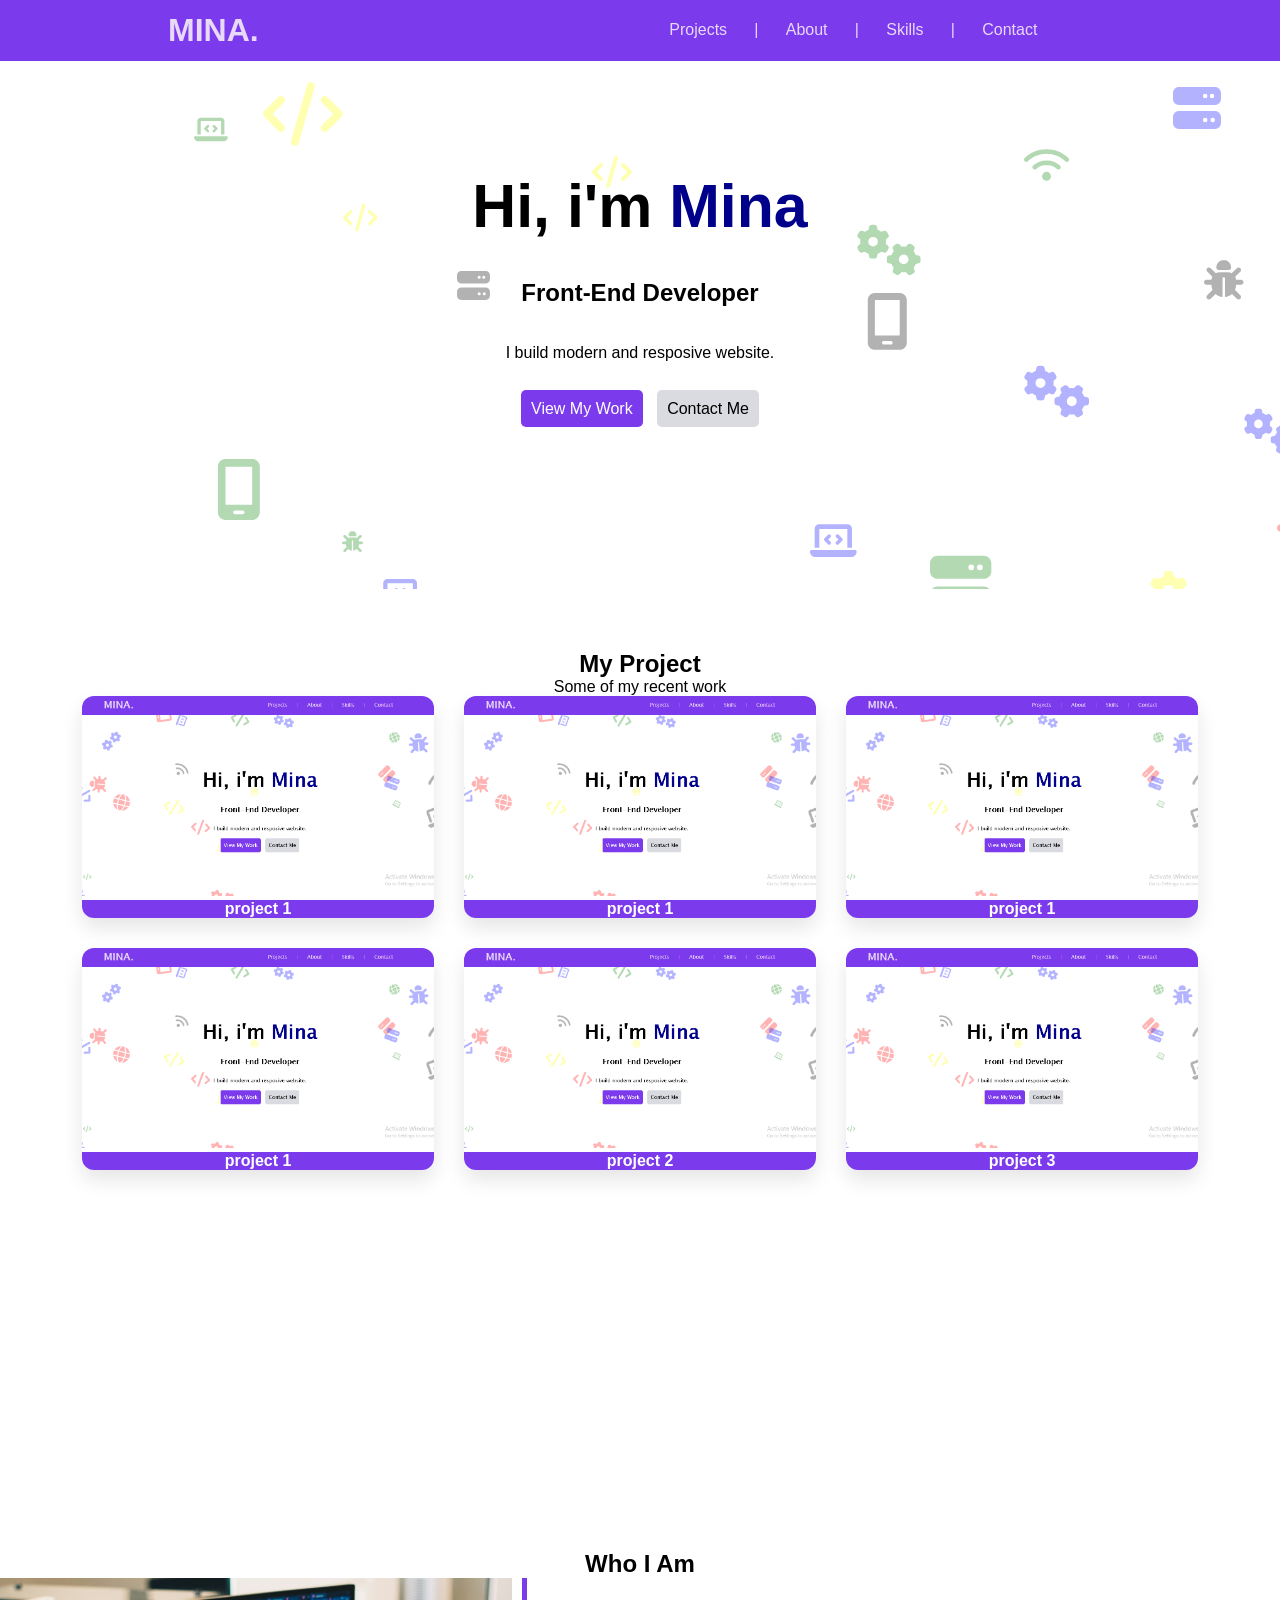
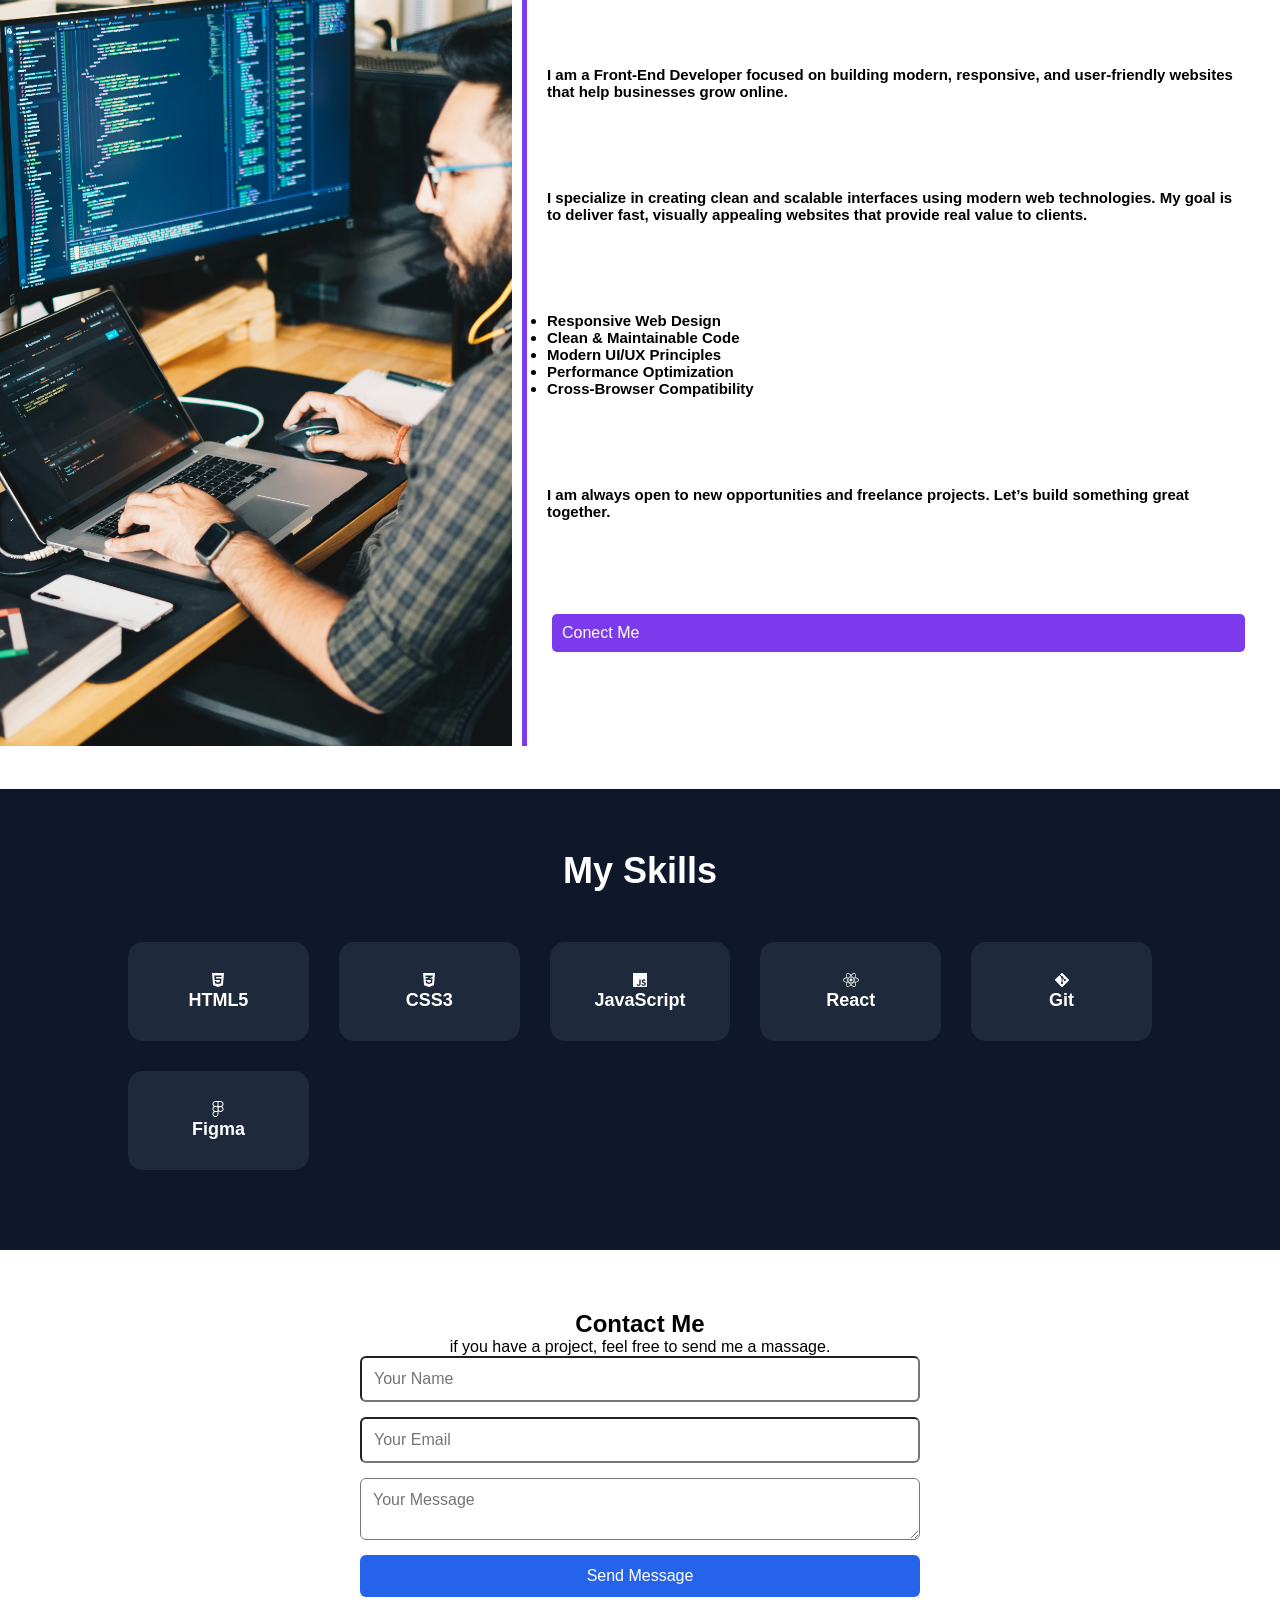
==== index.html @ 165a1e5b "add my portoflio" ====
<!DOCTYPE html>
<html lang="en">
<head>
    <meta charset="UTF-8">
    <meta name="viewport" content="width=device-width, initial-scale=1.0">
    <link rel="stylesheet" href="./all.min.css">
    <link rel="stylesheet" href="./style.css">
    <title>portofilo</title>
</head>
<body>
    
    <div class="popups">

            <div class="pop" >
                <img src="./test.png" alt="">
                <div class="pop-content">
                    <h1>project 1</h1>
                    <p>Lorem ipsum dolor sit amet consectetur adipisicing elit. Corrupti corporis minus harum cumque voluptatum aliquam quaerat alias iure quidem velit ipsa aspernatur accusamus ipsam omnis quod, quo quasi magni rem?</p>
                    
                    <a class="btn primary" href="">Live</a>
                </div>
            </div>
        <div class="back-Pop"></div>        
    </div>



    <div class="background-icons"></div>
    <!-- Navbar -->
    <header>
        <h1>
            MINA.
        </h1>
        <nav>
            <a href="#Projects" class="Projects">Projects</a>
            |
            <a href="#About" class="About">About</a>
            |
            <a href="#skills" class="Skills">Skills</a>
            |
            <a href="" class="Contact">Contact</a>
        </nav>
    </header>
    <div class="container">
        <!-- My-Section -->
        <section class="first-enterview">
            <div class="content">
                <h1>Hi, i'm <span>Mina</span></h1>
                <h2>Front-End Developer</h2>
                <p>I build modern and resposive website.</p>
                <div class="hero-buttons">
                    <a href="#Projects"class="btn primary">View My Work</a>
                    <a href="#contact"class="btn secondary">Contact Me</a>
                </div>
            </div>
        </section>
        <!-- My-Projects -->
         <section id="Projects" class="My-Projects">
            <h1>My Project</h1>
            <p>Some of my recent work</p>
            <div class="Project-Container">




                
                <div class="Card" >
                    <span><strong>more info</strong></span>
                    <img src="./test.png" alt="">
                    <h4>project 1</h4>
                </div>
                <div class="Card" >
                    <span><strong>more info</strong></span>
                    <img src="./test.png" alt="">
                    <h4>project 1</h4>
                </div>
                <div class="Card" >
                    <span><strong>more info</strong></span>
                    <img src="./test.png" alt="">
                    <h4>project 1</h4>
                </div>
                <div class="Card" >
                    <span><strong>more info</strong></span>
                    <img src="./test.png" alt="">
                    <h4>project 1</h4>
                </div>       
                <div class="Card" >
                    <span><strong>more info</strong></span>
                    <img src="./test.png" alt="">
                    <h4>project 2</h4>
                </div>
                <div class="Card" >
                    <span><strong>more info</strong></span>
                    <img src="./test.png" alt="">
                    <h4>project 3</h4>
                </div>
            </div>
         </section>
         <!-- About-Me -->
          <section id="About" class="aboutMe">
            <h1>Who I Am</h1>
            <div class="about-content">
                <img src="./imgs/procreator.jpg" alt="">
                <div>
                    <p>
                    I am a Front-End Developer focused on building modern, responsive, and user-friendly websites that help businesses grow online.                   
                    </p>
                    <p>
                      I specialize in creating clean and scalable interfaces using modern web technologies. My goal is to deliver fast, visually appealing websites that provide real value to clients.  
                    </p>
                    <ul>
                        <li>Responsive Web Design</li>
                        <li>Clean & Maintainable Code</li>
                        <li>Modern UI/UX Principles</li>
                        <li>Performance Optimization</li>
                        <li>Cross-Browser Compatibility</li>
                    </ul>
                    <p>
                        I am always open to new opportunities and freelance projects. Let’s build something great together.
                    </p>
                    <a href="" class="btn primary">Conect Me</a>
                </div>
                
            </div>
          </section>
        <section class="skills" id="skills">
            <h2 class="section-title">My Skills</h2>

            <div class="skills-container">
                
                <div class="skill-card">
                <i class="fa-brands fa-html5"></i>
                <h3>HTML5</h3>
                </div>

                <div class="skill-card">
                <i class="fa-brands fa-css3-alt"></i>
                <h3>CSS3</h3>
                </div>

                <div class="skill-card">
                <i class="fa-brands fa-js"></i>
                <h3>JavaScript</h3>
                </div>

                <div class="skill-card">
                <i class="fa-brands fa-react"></i>
                <h3>React</h3>
                </div>

                <div class="skill-card">
                <i class="fa-brands fa-git-alt"></i>
                <h3>Git</h3>
                </div>

                <div class="skill-card">
                <i class="fa-brands fa-figma"></i>
                <h3>Figma</h3>
                </div>

            </div>
        </section>
        <section class="contact">
            <h2>Contact Me</h2>
            <p>if you have a project, feel free to send me a massage.</p>
            <form action="contact.php" method="post">
                <input type="text" name="name" placeholder="Your Name" required>
                <input type="email" name="email" placeholder="Your Email" required>
                <textarea name="message" placeholder="Your Message" required></textarea>
                <button type="submit">Send Message</button>
            </form>
        </section>
    </div>


    <script src="./main.js"></script>
    <script src="./all.min.js"></script>
    <script src="background.js"></script>
</body>
</html>
---- style.css ----
{}
*{
    padding: 0;
    margin: 0;
    box-sizing: border-box;
    scroll-behavior: smooth;
    font-family: 'Lucida Sans', 'Lucida Sans Regular', 'Lucida Grande', 'Lucida Sans Unicode', Geneva, Verdana, sans-serif;
}
.primary{
    background-color: #7c3aed;
    color: white;
    transition: .5s;
}
.none{
    display: none;
}
.secondary{
    background-color: #d9dbe0;
    color: black;
    transition: .5s;
}
.btn{
    border: 0px black solid;
    border-radius: 5px;
    padding: 10px;
    text-decoration: none;
    font-weight: 500;
    margin: 5px;
}
.popups{
    position: fixed;
    display: none;
    align-items: center;
    justify-content: center;
    z-index: 999999;
    width: 100%;
    height: 100%;
    
    .back-Pop{
        position: absolute;
        background-color: rgba(0, 0, 0, 0.5);
        width: 100%;
    height: 100%;
    
    }
    .pop{
        z-index: 10;
        background-color: white;
        width: 40rem;
        height: 35rem;
        display: flex;
        flex-direction: column;
        align-items: center;
        border-radius: 15px;
        overflow: hidden;
               
        img{
            width: 100%;
            
            object-fit: cover;
        }
        .pop-content{
            h1{
                background-color: #7c3aed;
                color: white;
            }
            display: flex;
            flex-direction: column;
            text-align: center;
            gap: 30px;
        }
    }
}
/* NavBar */
header{
    color:#e9d9f9; 
    background-color: #7c3aed;
    display: grid;
    grid-template-columns: 4fr 8fr;
    align-items: center;
    text-align: center;
    height: calc(3rem + 1vw);
    h1{
        cursor: pointer;
    }

    nav{
        a{
            color:#e9d9f9;
            text-decoration: none;
            margin:0 calc(10px + 1vw) ;
        }
    }
    position: fixed;
    z-index: 9999;
    width: 100%;


}
/* background */
.background-icons{
    position: fixed;
    top: 0;
    left: 0;
    width: 100%;
    height: 100%;
    z-index: -1;
    overflow: hidden;
}
.floating-icon{
    position: absolute;
    opacity: 0.3;
    animation: float infinite ease-in-out alternate;
}
@keyframes float {
    0%{
        transform: translate(0px , 0px )rotate(0deg);
    }
    100%{
        transform: translate(var(--moveX), var(--moveY) ) rotate(360deg) ;
    }
    
}
/* container */
.container{
    section{
    padding-top: calc(3rem + 1vw);
    }
    /* my-Section */
    .first-enterview{
        display: flex;
        justify-content: center;
        align-items: center;
        height: calc(36rem + 1vw);
        padding: 4rem 0;
        .content{
            width: 100%;
            height: 70%;
            display: flex;
            flex-direction: column;
            justify-content: space-evenly;          
            text-align: center;
            h1{
                font-size: calc(3rem + 1vw);
                font-weight: 900;
                span{
                    color: darkblue;
                    cursor: pointer;
                }
                
            }
            
        }
    }
    .My-Projects{
        display: flex;
        align-items: center;
        flex-direction: column;
        background-color: white;
        height: 100vh;
        .Project-Container{
            
            display: grid;
            grid-template-columns: auto auto auto;
            gap: 30px;
            .Card{
                position: relative;
                width:22rem  ; 
                border-radius: 12px;
                overflow: hidden;
                box-shadow: 0 10px 20px rgba(0, 0, 0, 0.1);
                cursor: pointer;
                transition: 0.3s ease;
                
                span{
                    position: absolute;
                    inset: 0;
                    display: flex;
                    align-items: center;
                    justify-content: center;
                    background-color: rgba(0, 0, 0, 0.501);
                    color: white;
                    opacity: 0;
                    transition: 0.2s;
                }
                span:hover{                    
                    opacity: 1;
                }
                img{
                    width: 100%;
                    height: 200px;
                    object-fit: cover;
                    
                }
                h4{
                    text-align: center;
                    background-color: #7c3aed;            
                    color:rgb(255, 255, 255) ;
                }
            }
        }
    }
    .aboutMe{
        display: flex;
        align-items: center;
        flex-direction: column;
        background-color: white;
        height: 100vh;
        .about-content{
            display: flex;
            overflow: hidden;
            div{
                padding: 0 20px;
                margin:  0 10px;
                border-left: 5px solid #7c3aed;
                display: flex;
                flex-direction: column;
                justify-content: space-evenly;
                p, ul li{
                    font-size: 15px;
                    font-weight: 700;
                }
            }
        
            img{
                    width: 40%;
                    
                    object-fit: cover;
                    
                }
        }
    }
    
}

.primary:hover{
    border: #7c3aed solid 2px;
    background-color: white;
    color: #7c3aed;

}
.secondary:hover{
    border: #e9d9f9 solid 2px;
    background-color: black;
    color: #e9d9f9;
}
.skills {
  padding: 80px 10%;
  background: #0F172A;
  color: white;
  text-align: center;
}

.section-title {
  font-size: 36px;
  margin-bottom: 50px;
}

.skills-container {
  display: grid;
  grid-template-columns: repeat(auto-fit, minmax(180px, 1fr));
  gap: 30px;
}

.skill-card {
  background: #1E293B;
  padding: 30px;
  border-radius: 15px;
  transition: 0.3s ease;
  cursor: pointer;
}

.skill-card i {
  font-size: 50px;
  margin-bottom: 15px;
  color: #2563EB;
}

.skill-card h3 {
  font-size: 18px;
}

.skill-card:hover {
  transform: translateY(-10px);
  background: #2563EB;
}

.skill-card:hover i {
  color: white;
}
.contact{
  width: 100%;
  max-width: 600px;
  margin: auto;
  text-align: center; 
  padding: 60px 20px;
}
form{
  display: flex;
  flex-direction: column;
  gap: 15px;
  button{
  padding: 12px;
  border: none;
  background: #2563EB;
  color: white;
  font-size: 16px;
  cursor: pointer;
  border-radius: 6px;
}
}
input,textarea{
  padding: 12px;
  border-radius: 6px;
  font-size: 16px;
}
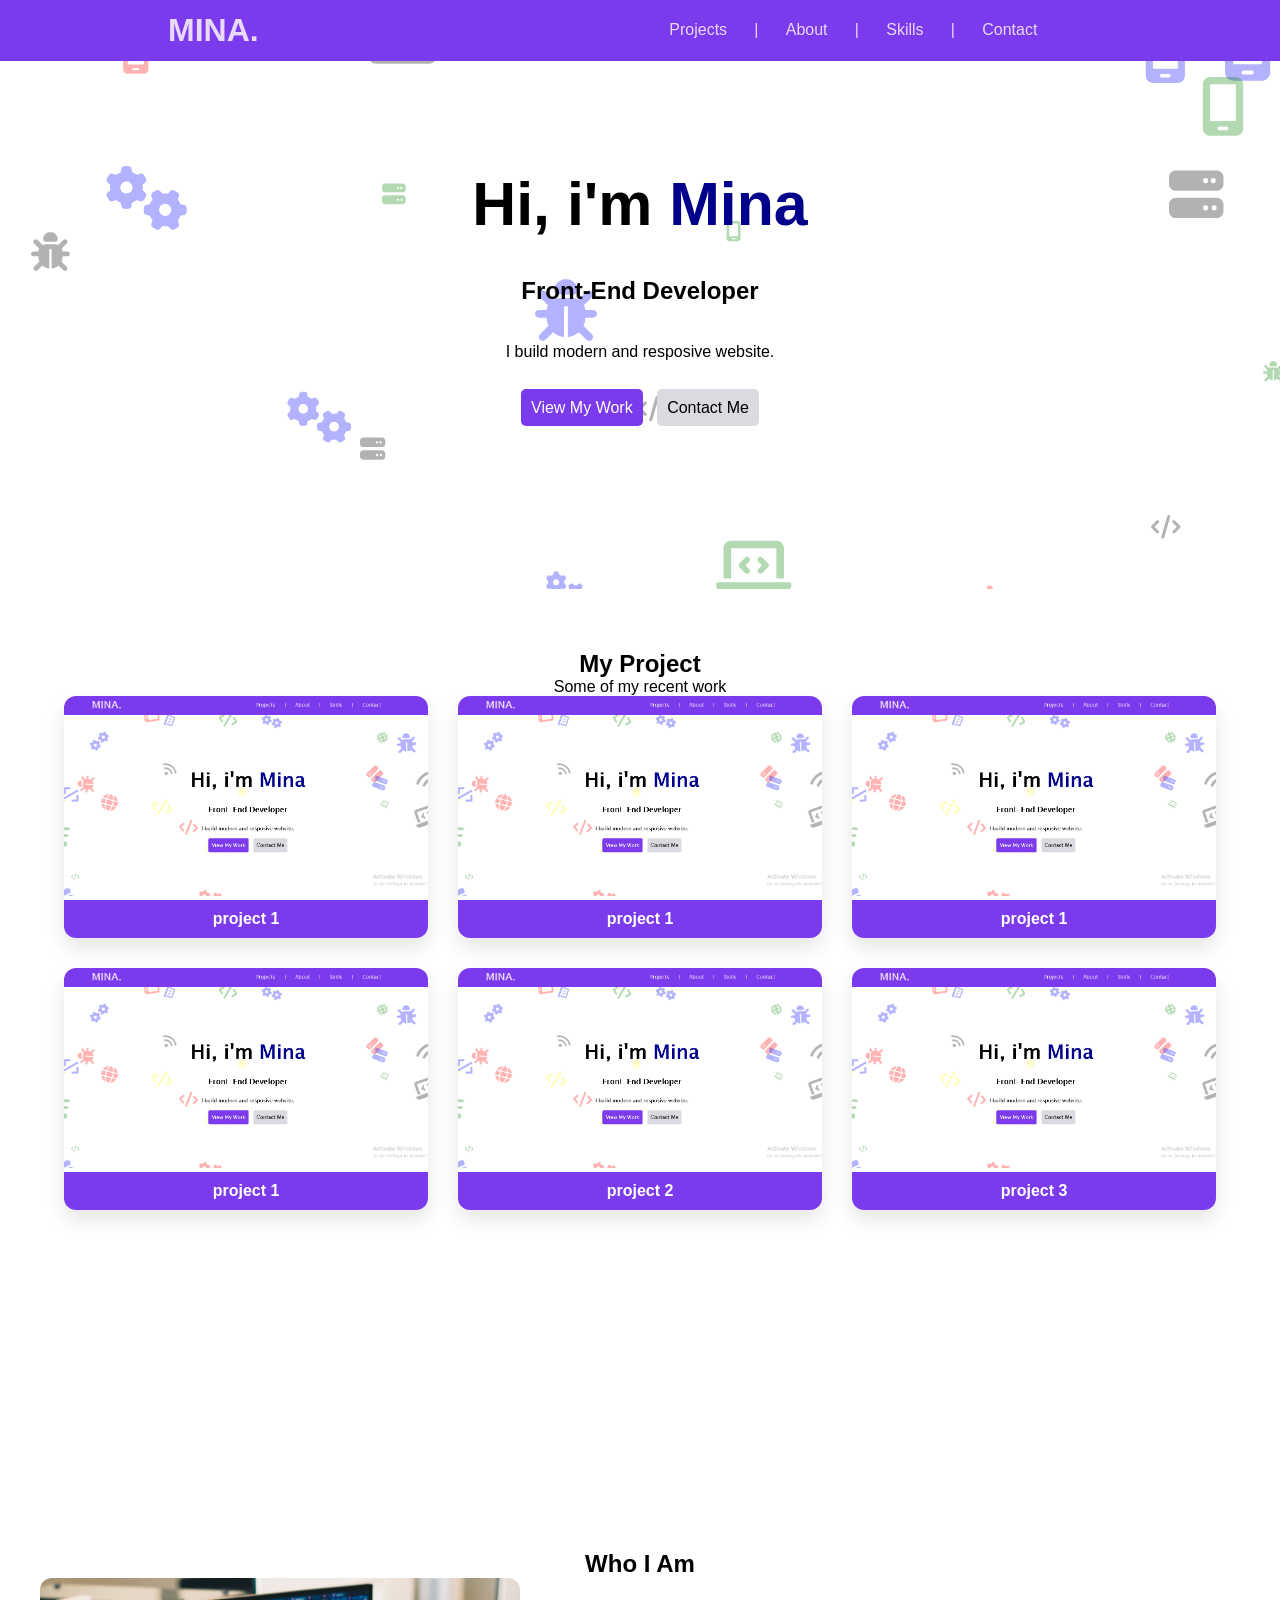
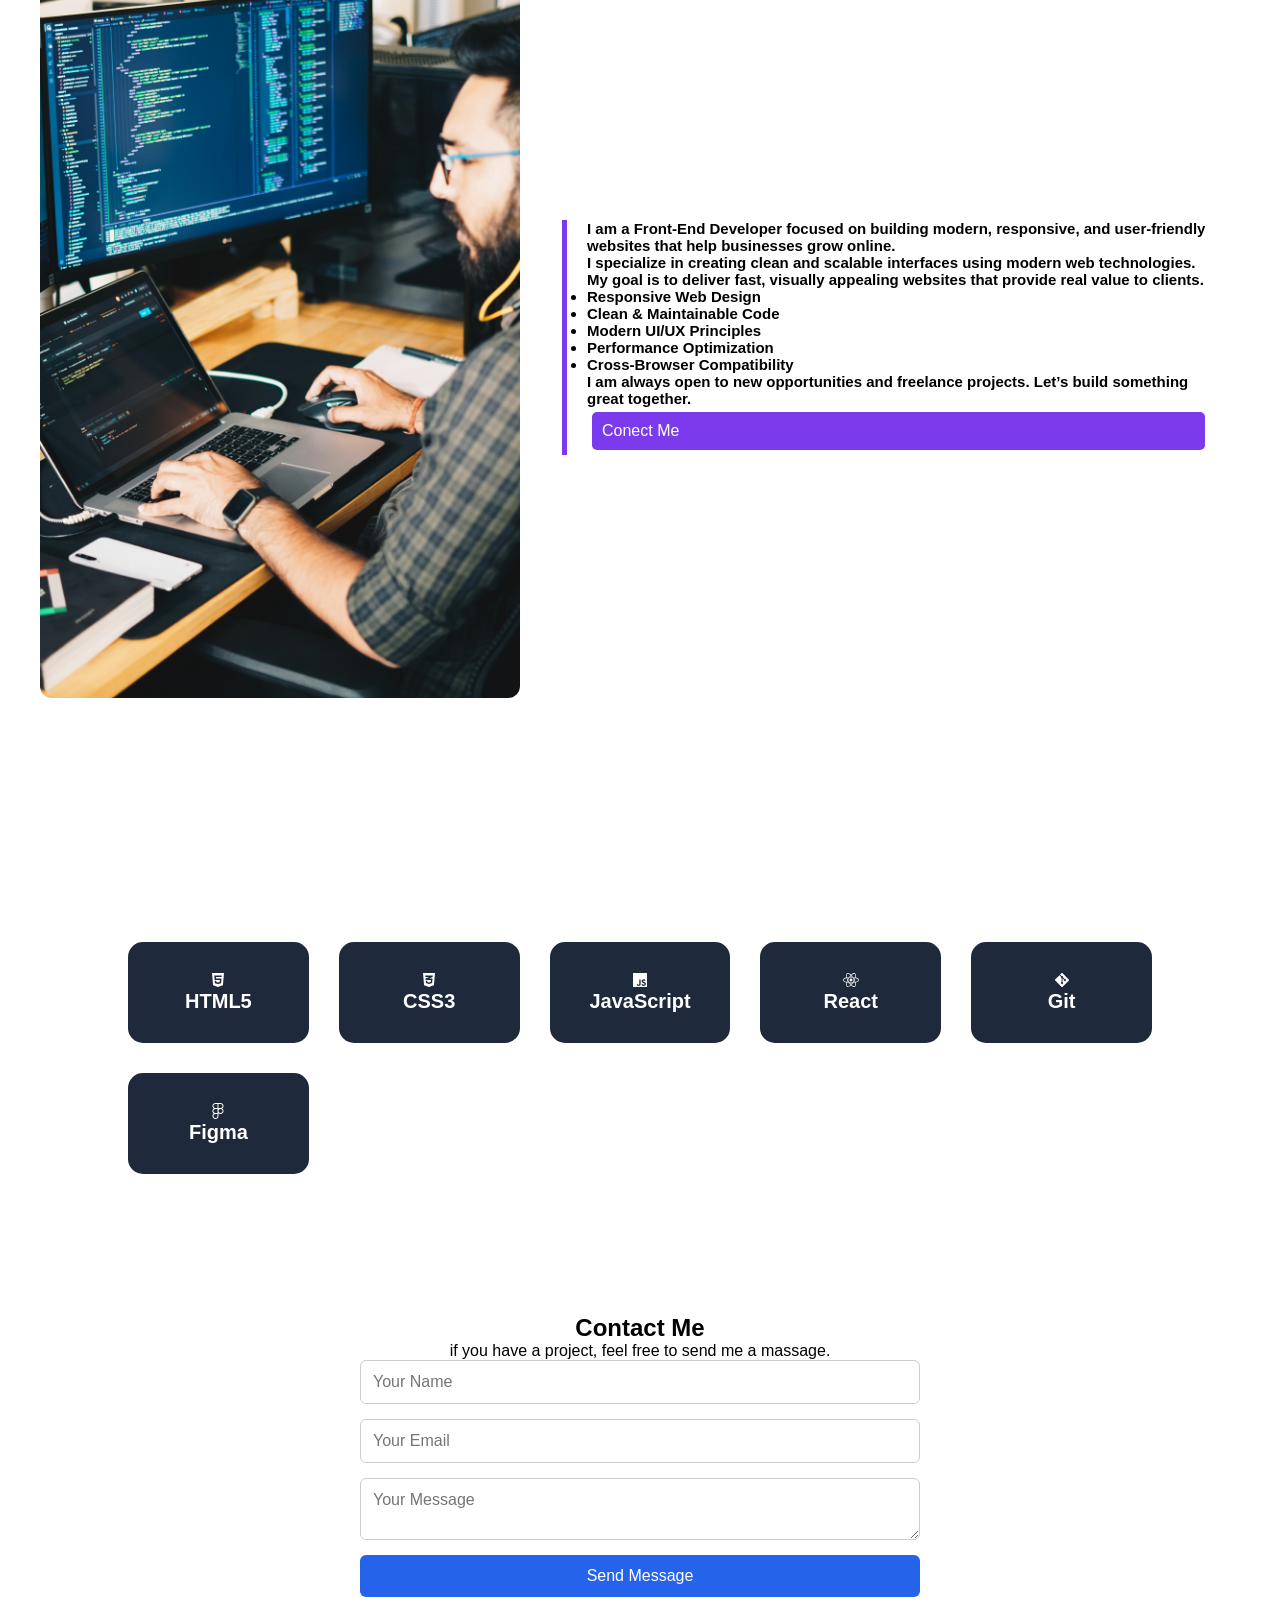
==== commit a1ccaaf8: "make site resposive" ====
--- a/index.html
+++ b/index.html
@@ -10,27 +10,21 @@
 <body>
     
     <div class="popups">
-
             <div class="pop" >
                 <img src="./test.png" alt="">
                 <div class="pop-content">
                     <h1>project 1</h1>
                     <p>Lorem ipsum dolor sit amet consectetur adipisicing elit. Corrupti corporis minus harum cumque voluptatum aliquam quaerat alias iure quidem velit ipsa aspernatur accusamus ipsam omnis quod, quo quasi magni rem?</p>
-                    
                     <a class="btn primary" href="">Live</a>
                 </div>
             </div>
         <div class="back-Pop"></div>        
     </div>
 
-
-
     <div class="background-icons"></div>
     <!-- Navbar -->
     <header>
-        <h1>
-            MINA.
-        </h1>
+        <h1>MINA.</h1>
         <nav>
             <a href="#Projects" class="Projects">Projects</a>
             |
@@ -38,7 +32,7 @@
             |
             <a href="#skills" class="Skills">Skills</a>
             |
-            <a href="" class="Contact">Contact</a>
+            <a href="#contact" class="Contact">Contact</a>
         </nav>
     </header>
     <div class="container">
@@ -49,8 +43,8 @@
                 <h2>Front-End Developer</h2>
                 <p>I build modern and resposive website.</p>
                 <div class="hero-buttons">
-                    <a href="#Projects"class="btn primary">View My Work</a>
-                    <a href="#contact"class="btn secondary">Contact Me</a>
+                    <a href="#Projects" class="btn primary">View My Work</a>
+                    <a href="#contact" class="btn secondary">Contact Me</a>
                 </div>
             </div>
         </section>
@@ -59,11 +53,6 @@
             <h1>My Project</h1>
             <p>Some of my recent work</p>
             <div class="Project-Container">
-
-
-
-
-                
                 <div class="Card" >
                     <span><strong>more info</strong></span>
                     <img src="./test.png" alt="">
@@ -118,7 +107,7 @@
                     <p>
                         I am always open to new opportunities and freelance projects. Let’s build something great together.
                     </p>
-                    <a href="" class="btn primary">Conect Me</a>
+                    <a href="#contact" class="btn primary">Conect Me</a>
                 </div>
                 
             </div>
@@ -160,7 +149,7 @@
 
             </div>
         </section>
-        <section class="contact">
+        <section id="contact" class="contact">
             <h2>Contact Me</h2>
             <p>if you have a project, feel free to send me a massage.</p>
             <form action="contact.php" method="post">
@@ -172,7 +161,6 @@
         </section>
     </div>
 
-
     <script src="./main.js"></script>
     <script src="./all.min.js"></script>
     <script src="background.js"></script>
--- a/style.css
+++ b/style.css
@@ -1,252 +1,277 @@
-{}
-*{
-    padding: 0;
-    margin: 0;
-    box-sizing: border-box;
-    scroll-behavior: smooth;
-    font-family: 'Lucida Sans', 'Lucida Sans Regular', 'Lucida Grande', 'Lucida Sans Unicode', Geneva, Verdana, sans-serif;
-}
-.primary{
-    background-color: #7c3aed;
-    color: white;
-    transition: .5s;
-}
-.none{
-    display: none;
-}
-.secondary{
-    background-color: #d9dbe0;
-    color: black;
-    transition: .5s;
-}
-.btn{
-    border: 0px black solid;
-    border-radius: 5px;
-    padding: 10px;
-    text-decoration: none;
-    font-weight: 500;
-    margin: 5px;
-}
-.popups{
-    position: fixed;
-    display: none;
-    align-items: center;
-    justify-content: center;
-    z-index: 999999;
-    width: 100%;
-    height: 100%;
-    
-    .back-Pop{
-        position: absolute;
-        background-color: rgba(0, 0, 0, 0.5);
-        width: 100%;
-    height: 100%;
-    
-    }
-    .pop{
-        z-index: 10;
-        background-color: white;
-        width: 40rem;
-        height: 35rem;
-        display: flex;
-        flex-direction: column;
-        align-items: center;
-        border-radius: 15px;
-        overflow: hidden;
-               
-        img{
-            width: 100%;
-            
-            object-fit: cover;
-        }
-        .pop-content{
-            h1{
-                background-color: #7c3aed;
-                color: white;
-            }
-            display: flex;
-            flex-direction: column;
-            text-align: center;
-            gap: 30px;
-        }
-    }
-}
+* {
+  padding: 0;
+  margin: 0;
+  box-sizing: border-box;
+  scroll-behavior: smooth;
+  font-family: "Lucida Sans", "Lucida Sans Regular", "Lucida Grande",
+    "Lucida Sans Unicode", Geneva, Verdana, sans-serif;
+}
+
+.primary {
+  background-color: #7c3aed;
+  color: white;
+  transition: 0.5s;
+}
+
+.none {
+  display: none;
+}
+
+.secondary {
+  background-color: #d9dbe0;
+  color: black;
+  transition: 0.5s;
+}
+
+.btn {
+  border: 0px black solid;
+  border-radius: 5px;
+  padding: 10px;
+  text-decoration: none;
+  font-weight: 500;
+  margin: 5px;
+}
+
+.popups {
+  position: fixed;
+  display: none;
+  align-items: center;
+  justify-content: center;
+  z-index: 999999;
+  width: 100%;
+  height: 100%;
+}
+
+.back-Pop {
+  position: absolute;
+  background-color: rgba(0, 0, 0, 0.5);
+  width: 100%;
+  height: 100%;
+}
+
+.pop {
+  z-index: 10;
+  background-color: white;
+  width: 40rem;
+  height: 35rem;
+  display: flex;
+  flex-direction: column;
+  align-items: center;
+  border-radius: 15px;
+  overflow: hidden;
+}
+
+.pop img {
+  width: 100%;
+  object-fit: cover;
+}
+
+.pop-content {
+  display: flex;
+  flex-direction: column;
+  text-align: center;
+  gap: 30px;
+}
+
+.pop-content h1 {
+  background-color: #7c3aed;
+  color: white;
+}
+
 /* NavBar */
-header{
-    color:#e9d9f9; 
-    background-color: #7c3aed;
-    display: grid;
-    grid-template-columns: 4fr 8fr;
-    align-items: center;
-    text-align: center;
-    height: calc(3rem + 1vw);
-    h1{
-        cursor: pointer;
-    }
-
-    nav{
-        a{
-            color:#e9d9f9;
-            text-decoration: none;
-            margin:0 calc(10px + 1vw) ;
-        }
-    }
-    position: fixed;
-    z-index: 9999;
-    width: 100%;
-
-
-}
+header {
+  color: #e9d9f9;
+  background-color: #7c3aed;
+  display: grid;
+  grid-template-columns: 4fr 8fr;
+  align-items: center;
+  text-align: center;
+  height: calc(3rem + 1vw);
+  position: fixed;
+  z-index: 9999;
+  width: 100%;
+}
+
+header h1 {
+  cursor: pointer;
+}
+
+header nav a {
+  color: #e9d9f9;
+  text-decoration: none;
+  margin: 0 calc(10px + 1vw);
+}
+
 /* background */
-.background-icons{
-    position: fixed;
-    top: 0;
-    left: 0;
-    width: 100%;
-    height: 100%;
-    z-index: -1;
-    overflow: hidden;
-}
-.floating-icon{
-    position: absolute;
-    opacity: 0.3;
-    animation: float infinite ease-in-out alternate;
-}
+.background-icons {
+  position: fixed;
+  top: 0;
+  left: 0;
+  width: 100%;
+  height: 100%;
+  z-index: -1;
+  overflow: hidden;
+}
+
+.floating-icon {
+  position: absolute;
+  opacity: 0.3;
+  animation: float infinite ease-in-out alternate;
+}
+
 @keyframes float {
-    0%{
-        transform: translate(0px , 0px )rotate(0deg);
-    }
-    100%{
-        transform: translate(var(--moveX), var(--moveY) ) rotate(360deg) ;
-    }
-    
-}
+  0% {
+    transform: translate(0px, 0px) rotate(0deg);
+  }
+  100% {
+    transform: translate(var(--moveX), var(--moveY)) rotate(360deg);
+  }
+}
+
 /* container */
-.container{
-    section{
-    padding-top: calc(3rem + 1vw);
-    }
-    /* my-Section */
-    .first-enterview{
-        display: flex;
-        justify-content: center;
-        align-items: center;
-        height: calc(36rem + 1vw);
-        padding: 4rem 0;
-        .content{
-            width: 100%;
-            height: 70%;
-            display: flex;
-            flex-direction: column;
-            justify-content: space-evenly;          
-            text-align: center;
-            h1{
-                font-size: calc(3rem + 1vw);
-                font-weight: 900;
-                span{
-                    color: darkblue;
-                    cursor: pointer;
-                }
-                
-            }
-            
-        }
-    }
-    .My-Projects{
-        display: flex;
-        align-items: center;
-        flex-direction: column;
-        background-color: white;
-        height: 100vh;
-        .Project-Container{
-            
-            display: grid;
-            grid-template-columns: auto auto auto;
-            gap: 30px;
-            .Card{
-                position: relative;
-                width:22rem  ; 
-                border-radius: 12px;
-                overflow: hidden;
-                box-shadow: 0 10px 20px rgba(0, 0, 0, 0.1);
-                cursor: pointer;
-                transition: 0.3s ease;
-                
-                span{
-                    position: absolute;
-                    inset: 0;
-                    display: flex;
-                    align-items: center;
-                    justify-content: center;
-                    background-color: rgba(0, 0, 0, 0.501);
-                    color: white;
-                    opacity: 0;
-                    transition: 0.2s;
-                }
-                span:hover{                    
-                    opacity: 1;
-                }
-                img{
-                    width: 100%;
-                    height: 200px;
-                    object-fit: cover;
-                    
-                }
-                h4{
-                    text-align: center;
-                    background-color: #7c3aed;            
-                    color:rgb(255, 255, 255) ;
-                }
-            }
-        }
-    }
-    .aboutMe{
-        display: flex;
-        align-items: center;
-        flex-direction: column;
-        background-color: white;
-        height: 100vh;
-        .about-content{
-            display: flex;
-            overflow: hidden;
-            div{
-                padding: 0 20px;
-                margin:  0 10px;
-                border-left: 5px solid #7c3aed;
-                display: flex;
-                flex-direction: column;
-                justify-content: space-evenly;
-                p, ul li{
-                    font-size: 15px;
-                    font-weight: 700;
-                }
-            }
-        
-            img{
-                    width: 40%;
-                    
-                    object-fit: cover;
-                    
-                }
-        }
-    }
-    
-}
-
-.primary:hover{
-    border: #7c3aed solid 2px;
-    background-color: white;
-    color: #7c3aed;
-
-}
-.secondary:hover{
-    border: #e9d9f9 solid 2px;
-    background-color: black;
-    color: #e9d9f9;
-}
+.container section {
+  padding-top: calc(3rem + 1vw);
+}
+
+.first-enterview {
+  display: flex;
+  justify-content: center;
+  align-items: center;
+  height: calc(36rem + 1vw);
+  padding: 4rem 0;
+}
+
+.first-enterview .content {
+  width: 100%;
+  height: 70%;
+  display: flex;
+  flex-direction: column;
+  justify-content: space-evenly;
+  text-align: center;
+}
+
+.first-enterview .content h1 {
+  font-size: calc(3rem + 1vw);
+  font-weight: 900;
+}
+
+.first-enterview .content h1 span {
+  color: darkblue;
+  cursor: pointer;
+}
+
+.My-Projects {
+  display: flex;
+  align-items: center;
+  flex-direction: column;
+  background-color: white;
+  min-height: 100vh;
+  padding-bottom: 3rem;
+}
+
+.Project-Container {
+  display: grid;
+  grid-template-columns: repeat(auto-fit, minmax(280px, 1fr));
+  gap: 30px;
+  width: 90%;
+  max-width: 1200px;
+  margin: 0 auto;
+}
+
+.Card {
+  position: relative;
+  width: 100%;
+  border-radius: 12px;
+  overflow: hidden;
+  box-shadow: 0 10px 20px rgba(0, 0, 0, 0.1);
+  cursor: pointer;
+  transition: 0.3s ease;
+}
+
+.Card span {
+  position: absolute;
+  inset: 0;
+  display: flex;
+  align-items: center;
+  justify-content: center;
+  background-color: rgba(0, 0, 0, 0.501);
+  color: white;
+  opacity: 0;
+  transition: 0.2s;
+}
+
+.Card span:hover {
+  opacity: 1;
+}
+
+.Card img {
+  width: 100%;
+  height: 200px;
+  object-fit: cover;
+}
+
+.Card h4 {
+  text-align: center;
+  background-color: #7c3aed;
+  color: rgb(255, 255, 255);
+  margin: 0;
+  padding: 10px;
+}
+
+.aboutMe {
+  display: flex;
+  align-items: center;
+  flex-direction: column;
+  background-color: white;
+  min-height: 100vh;
+  padding: 2rem 1rem;
+}
+
+.about-content {
+  display: flex;
+  overflow: hidden;
+  max-width: 1200px;
+  margin: 0 auto;
+  gap: 2rem;
+  align-items: center;
+}
+
+.about-content div {
+  padding: 0 20px;
+  margin: 0 10px;
+  border-left: 5px solid #7c3aed;
+  display: flex;
+  flex-direction: column;
+  justify-content: space-evenly;
+}
+
+.about-content p,
+.about-content ul li {
+  font-size: 15px;
+  font-weight: 700;
+}
+
+.about-content img {
+  width: 40%;
+  object-fit: cover;
+  border-radius: 12px;
+}
+
+.primary:hover {
+  border: #7c3aed solid 2px;
+  background-color: white;
+  color: #7c3aed;
+}
+
+.secondary:hover {
+  border: #e9d9f9 solid 2px;
+  background-color: black;
+  color: #e9d9f9;
+}
+
 .skills {
   padding: 80px 10%;
-  background: #0F172A;
+  background: white;
   color: white;
   text-align: center;
 }
@@ -263,7 +288,7 @@
 }
 
 .skill-card {
-  background: #1E293B;
+  background: #1e293b;
   padding: 30px;
   border-radius: 15px;
   transition: 0.3s ease;
@@ -271,46 +296,148 @@
 }
 
 .skill-card i {
-  font-size: 50px;
+  font-size: 60px;
   margin-bottom: 15px;
-  color: #2563EB;
+  color: #2563eb;
 }
 
 .skill-card h3 {
-  font-size: 18px;
+  font-size: 20px;
 }
 
 .skill-card:hover {
   transform: translateY(-10px);
-  background: #2563EB;
+  background: #7c3aed;
 }
 
 .skill-card:hover i {
   color: white;
 }
-.contact{
+
+.contact {
   width: 100%;
   max-width: 600px;
   margin: auto;
-  text-align: center; 
+  text-align: center;
   padding: 60px 20px;
 }
-form{
+
+form {
   display: flex;
   flex-direction: column;
   gap: 15px;
-  button{
+}
+
+form button {
   padding: 12px;
   border: none;
-  background: #2563EB;
+  background: #2563eb;
   color: white;
   font-size: 16px;
   cursor: pointer;
   border-radius: 6px;
 }
-}
-input,textarea{
+
+input,
+textarea {
   padding: 12px;
   border-radius: 6px;
   font-size: 16px;
-}
+  border: 1px solid #ccc;
+  width: 100%;
+}
+
+/* ========== MEDIA QUERIES ========== */
+@media (max-width: 1024px) {
+  .Project-Container {
+    gap: 20px;
+  }
+
+  .about-content {
+    flex-direction: column;
+    text-align: center;
+  }
+
+  .about-content div {
+    border-left: none;
+    border-top: 5px solid #7c3aed;
+    margin-top: 1rem;
+    padding-top: 1rem;
+  }
+
+  .about-content img {
+    width: 60%;
+  }
+}
+
+@media (max-width: 768px) {
+  header {
+    grid-template-columns: 1fr;
+    text-align: center;
+    height: auto;
+    padding: 10px 0;
+  }
+
+  header nav a {
+    display: inline-block;
+    margin: 5px 8px;
+  }
+
+  .first-enterview {
+    height: auto;
+    min-height: calc(36rem + 1vw);
+    padding: 2rem 0;
+  }
+
+  .Project-Container {
+    grid-template-columns: repeat(auto-fit, minmax(260px, 1fr));
+    width: 95%;
+  }
+
+  .skills-container {
+    gap: 20px;
+  }
+
+  .skill-card {
+    padding: 20px;
+  }
+
+  .skill-card i {
+    font-size: 50px;
+  }
+}
+
+@media (max-width: 480px) {
+  .pop {
+    width: 90%;
+    height: auto;
+    max-height: 90%;
+    overflow-y: auto;
+  }
+
+  .pop img {
+    max-height: 200px;
+  }
+
+  .about-content img {
+    width: 80%;
+  }
+
+  .contact {
+    width: 90%;
+    padding: 40px 10px;
+  }
+
+  .btn {
+    padding: 8px 12px;
+  }
+
+  .section-title {
+    font-size: 28px;
+  }
+
+  .skills-container {
+    grid-template-columns: 1fr 1fr;
+    gap: 15px;
+  }
+}
